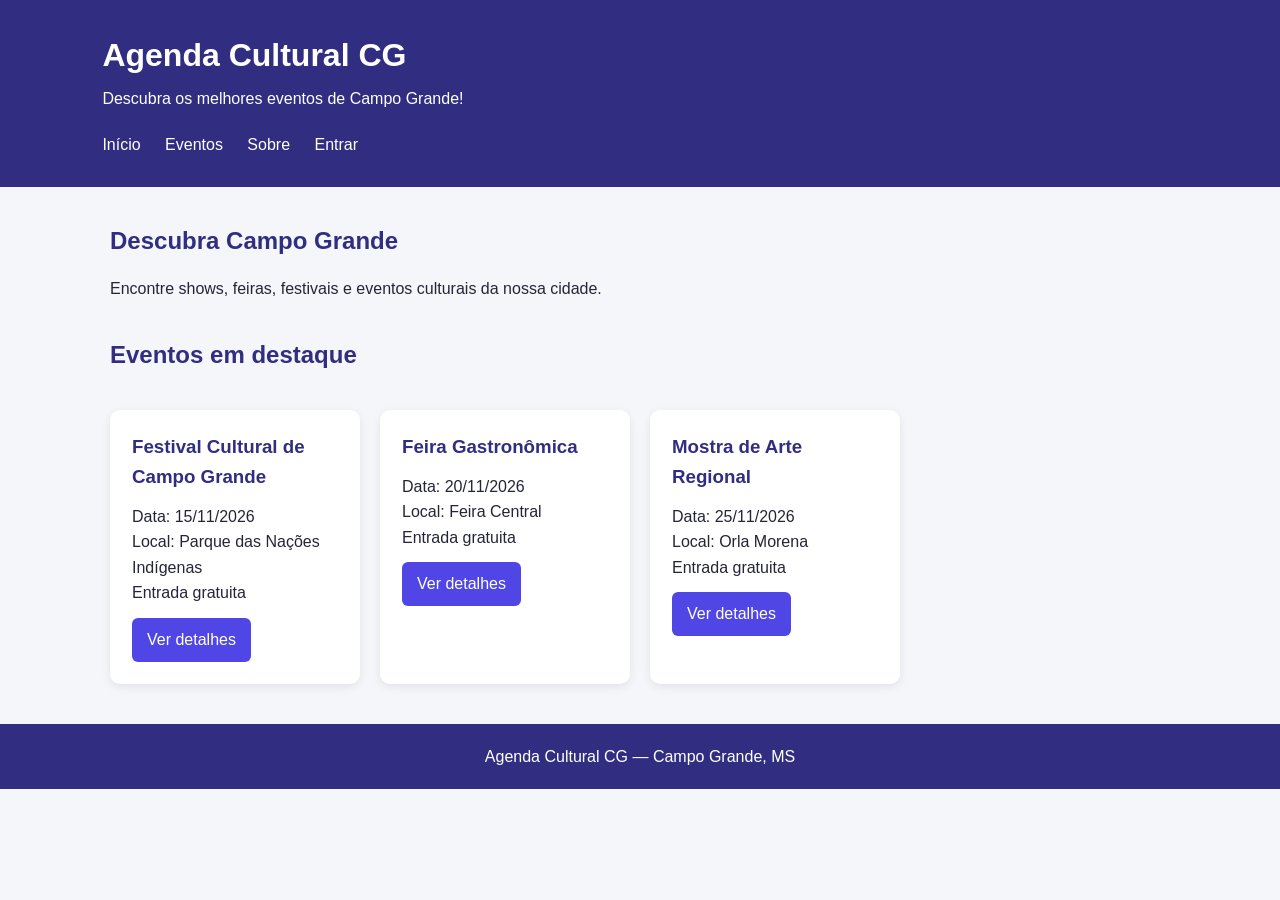
==== index.html @ d3bd5c65 "Cria página inicial da Agenda Cultural CG" ====
<!DOCTYPE html>
<html lang="pt-BR">
<head>
    <meta charset="UTF-8">
    <meta name="viewport" content="width=device-width, initial-scale=1.0">
    <title>Agenda Cultural CG</title>
    <link rel="stylesheet" href="css/style.css">
</head>
<body>

    <header>
        <h1>Agenda Cultural CG</h1>
        <p>Descubra os melhores eventos de Campo Grande!</p>

        <nav>
            <a href="index.html">Início</a>
            <a href="#eventos">Eventos</a>
            <a href="#sobre">Sobre</a>
            <a href="login.html">Entrar</a>
        </nav>
    </header>

    <main>
        <section id="sobre">
            <h2>Descubra Campo Grande</h2>
            <p>Encontre shows, feiras, festivais e eventos culturais da nossa cidade.</p>
        </section>

        <section id="eventos">
            <h2>Eventos em destaque</h2>

            <article>
                <h3>Festival Cultural de Campo Grande</h3>
                <p>Data: 15/11/2026</p>
                <p>Local: Parque das Nações Indígenas</p>
                <p>Entrada gratuita</p>
                <a href="detalhes-evento.html">Ver detalhes</a>
            </article>

            <article>
                <h3>Feira Gastronômica</h3>
                <p>Data: 20/11/2026</p>
                <p>Local: Feira Central</p>
                <p>Entrada gratuita</p>
                <a href="detalhes-evento.html">Ver detalhes</a>
            </article>

            <article>
                <h3>Mostra de Arte Regional</h3>
                <p>Data: 25/11/2026</p>
                <p>Local: Orla Morena</p>
                <p>Entrada gratuita</p>
                <a href="detalhes-evento.html">Ver detalhes</a>
            </article>
        </section>
    </main>

    <footer>
        <p>Agenda Cultural CG — Campo Grande, MS</p>
    </footer>

</body>
</html>
---- css/style.css ----
* {
    margin: 0;
    padding: 0;
    box-sizing: border-box;
}

body {
    font-family: Arial, sans-serif;
    background-color: #f4f6f9;
    color: #252538;
    line-height: 1.6;
}

header {
    background-color: #312e81;
    color: white;
    padding: 30px 8%;
}

header h1 {
    font-size: 32px;
    margin-bottom: 5px;
}

header nav {
    margin-top: 20px;
}

header nav a {
    color: white;
    text-decoration: none;
    margin-right: 20px;
}

header nav a:hover {
    color: #c4b5fd;
}

main {
    max-width: 1100px;
    margin: 35px auto;
    padding: 0 20px;
}

section {
    margin-bottom: 35px;
}

h2 {
    margin-bottom: 15px;
    color: #312e81;
}

#eventos {
    display: grid;
    grid-template-columns: repeat(auto-fit, minmax(250px, 1fr));
    gap: 20px;
}

#eventos h2 {
    grid-column: 1 / -1;
}

article {
    background-color: white;
    padding: 22px;
    border-radius: 10px;
    box-shadow: 0 3px 10px rgba(0, 0, 0, 0.08);
}

article h3 {
    color: #312e81;
    margin-bottom: 12px;
}

article a {
    display: inline-block;
    margin-top: 12px;
    padding: 9px 15px;
    background-color: #4f46e5;
    color: white;
    text-decoration: none;
    border-radius: 6px;
}

article a:hover {
    background-color: #3730a3;
}

footer {
    background-color: #312e81;
    color: white;
    text-align: center;
    padding: 20px;
    margin-top: 40px;
}
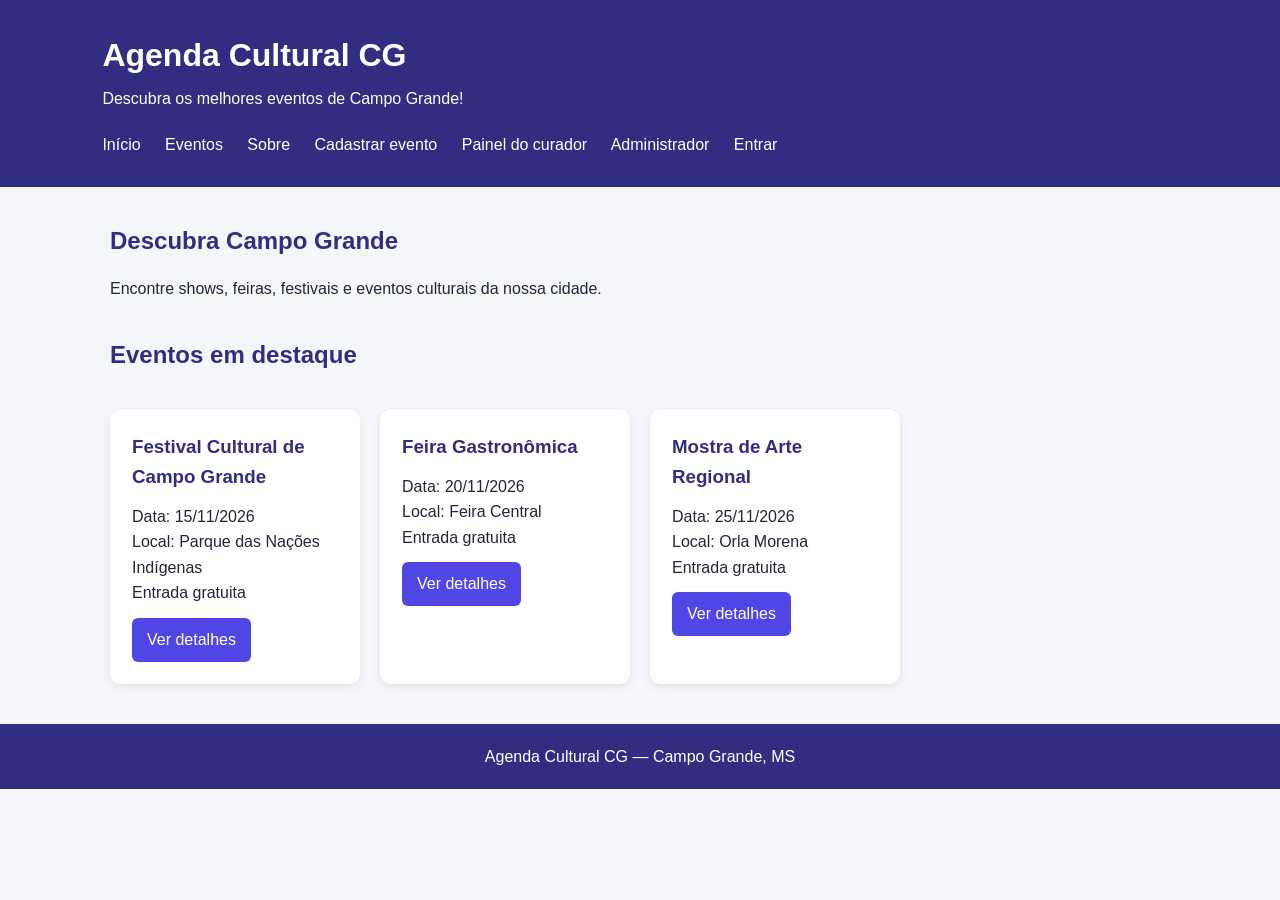
==== commit 04e53dd1: "Cria as telas principais da Agenda Cultural CG" ====
--- a/index.html
+++ b/index.html
@@ -14,8 +14,11 @@
 
         <nav>
             <a href="index.html">Início</a>
-            <a href="#eventos">Eventos</a>
+            <a href="eventos.html">Eventos</a>
             <a href="#sobre">Sobre</a>
+            <a href="cadastro-evento.html">Cadastrar evento</a>
+            <a href="curador.html">Painel do curador</a>
+            <a href="admin.html">Administrador</a>
             <a href="login.html">Entrar</a>
         </nav>
     </header>
@@ -23,7 +26,10 @@
     <main>
         <section id="sobre">
             <h2>Descubra Campo Grande</h2>
-            <p>Encontre shows, feiras, festivais e eventos culturais da nossa cidade.</p>
+            <p>
+                Encontre shows, feiras, festivais e eventos culturais
+                da nossa cidade.
+            </p>
         </section>
 
         <section id="eventos">
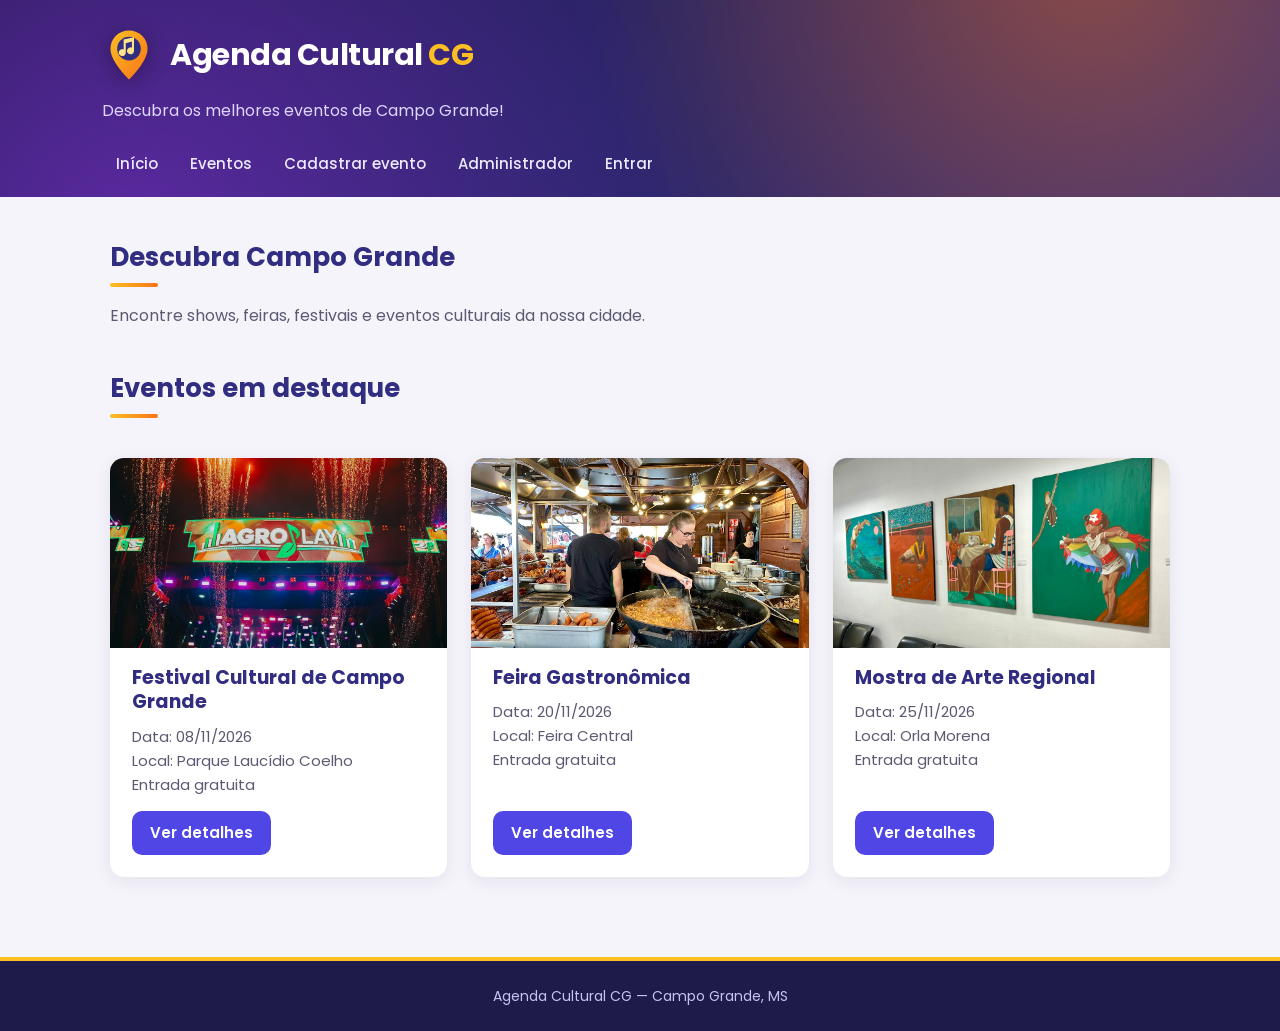
==== commit ceaee2cf: "feat: implementação de cadastro para usiuários comuns e style: mudança de imagens dos eventos, realo" ====
--- a/index.html
+++ b/index.html
@@ -4,27 +4,32 @@
     <meta charset="UTF-8">
     <meta name="viewport" content="width=device-width, initial-scale=1.0">
     <title>Agenda Cultural CG</title>
+    <link rel="preconnect" href="https://fonts.googleapis.com">
+    <link rel="preconnect" href="https://fonts.gstatic.com" crossorigin>
+    <link href="https://fonts.googleapis.com/css2?family=Poppins:wght@400;500;600;700&display=swap" rel="stylesheet">
     <link rel="stylesheet" href="css/style.css">
+    <link rel="icon" href="img/logo.svg" type="image/svg+xml">
 </head>
 <body>
 
     <header>
-        <h1>Agenda Cultural CG</h1>
+        <a href="index.html" class="marca">
+            <img src="img/logo.svg" alt="" class="logo">
+            <h1>Agenda Cultural <span>CG</span></h1>
+        </a>
         <p>Descubra os melhores eventos de Campo Grande!</p>
 
         <nav>
             <a href="index.html">Início</a>
             <a href="eventos.html">Eventos</a>
-            <a href="#sobre">Sobre</a>
             <a href="cadastro-evento.html">Cadastrar evento</a>
-            <a href="curador.html">Painel do curador</a>
-            <a href="admin.html">Administrador</a>
+            <a href="login-admin.html">Administrador</a>
             <a href="login.html">Entrar</a>
         </nav>
     </header>
 
     <main>
-        <section id="sobre">
+        <section>
             <h2>Descubra Campo Grande</h2>
             <p>
                 Encontre shows, feiras, festivais e eventos culturais
@@ -36,14 +41,16 @@
             <h2>Eventos em destaque</h2>
 
             <article>
+                <img src="img/festival.jpg" alt="Show com fogos de artifício no palco do festival" class="capa">
                 <h3>Festival Cultural de Campo Grande</h3>
-                <p>Data: 15/11/2026</p>
-                <p>Local: Parque das Nações Indígenas</p>
+                <p>Data: 08/11/2026</p>
+                <p>Local: Parque Laucídio Coelho</p>
                 <p>Entrada gratuita</p>
                 <a href="detalhes-evento.html">Ver detalhes</a>
             </article>
 
             <article>
+                <img src="img/gastronomia.jpg" alt="Barraca de comida em feira gastronômica" class="capa">
                 <h3>Feira Gastronômica</h3>
                 <p>Data: 20/11/2026</p>
                 <p>Local: Feira Central</p>
@@ -52,6 +59,7 @@
             </article>
 
             <article>
+                <img src="img/arte.jpg" alt="Quadros da mostra de arte regional" class="capa">
                 <h3>Mostra de Arte Regional</h3>
                 <p>Data: 25/11/2026</p>
                 <p>Local: Orla Morena</p>
@@ -65,5 +73,6 @@
         <p>Agenda Cultural CG — Campo Grande, MS</p>
     </footer>
 
+    <script src="js/sessao.js"></script>
 </body>
 </html>
--- a/css/style.css
+++ b/css/style.css
@@ -1,96 +1,620 @@
+/* ==========================================================
+   Agenda Cultural CG — folha de estilos
+   ========================================================== */
+
+:root {
+    --roxo-escuro: #1e1b4b;
+    --roxo: #312e81;
+    --indigo: #4f46e5;
+    --indigo-escuro: #3730a3;
+    --lilas: #c4b5fd;
+    --amarelo: #fbbf24;
+    --laranja: #f97316;
+    --verde: #16a34a;
+    --vermelho: #dc2626;
+
+    --fundo: #f5f4fb;
+    --superficie: #ffffff;
+    --texto: #1f1d36;
+    --texto-suave: #5b5a72;
+    --borda: #e2e0f0;
+
+    --raio: 14px;
+    --sombra: 0 4px 18px rgba(30, 27, 75, 0.08);
+    --sombra-forte: 0 14px 34px rgba(30, 27, 75, 0.16);
+}
+
 * {
     margin: 0;
     padding: 0;
     box-sizing: border-box;
 }
 
+[hidden] {
+    display: none !important;
+}
+
 body {
-    font-family: Arial, sans-serif;
-    background-color: #f4f6f9;
-    color: #252538;
+    font-family: "Poppins", Arial, sans-serif;
+    background-color: var(--fundo);
+    color: var(--texto);
     line-height: 1.6;
-}
+    min-height: 100vh;
+    display: flex;
+    flex-direction: column;
+}
+
+img {
+    max-width: 100%;
+    display: block;
+}
+
+/* ---------- Cabeçalho ---------- */
 
 header {
-    background-color: #312e81;
+    position: relative;
+    overflow: hidden;
+    background:
+        radial-gradient(circle at 85% -20%, rgba(249, 115, 22, 0.45), transparent 45%),
+        radial-gradient(circle at 10% 120%, rgba(147, 51, 234, 0.5), transparent 50%),
+        linear-gradient(135deg, var(--roxo-escuro), var(--roxo));
     color: white;
-    padding: 30px 8%;
+    padding: 28px 8% 0;
+}
+
+.marca {
+    display: inline-flex;
+    align-items: center;
+    gap: 14px;
+    color: inherit;
+    text-decoration: none;
+}
+
+.logo {
+    width: 54px;
+    height: 54px;
+    filter: drop-shadow(0 4px 10px rgba(0, 0, 0, 0.3));
+    transition: transform 0.3s ease;
+}
+
+.marca:hover .logo {
+    transform: rotate(-8deg) scale(1.06);
 }
 
 header h1 {
-    font-size: 32px;
-    margin-bottom: 5px;
+    font-size: 30px;
+    font-weight: 700;
+    letter-spacing: -0.5px;
+    line-height: 1.1;
+}
+
+header h1 span {
+    color: var(--amarelo);
+}
+
+header > p {
+    margin-top: 8px;
+    color: #ddd6fe;
+    font-size: 16px;
 }
 
 header nav {
-    margin-top: 20px;
+    display: flex;
+    flex-wrap: wrap;
+    gap: 4px;
+    margin-top: 22px;
+    padding-bottom: 14px;
 }
 
 header nav a {
+    color: #ede9fe;
+    text-decoration: none;
+    font-size: 15px;
+    font-weight: 500;
+    padding: 7px 14px;
+    border-radius: 999px;
+    transition: background-color 0.2s, color 0.2s;
+}
+
+header nav a:hover,
+header nav a:focus-visible {
+    background-color: rgba(255, 255, 255, 0.14);
+    color: white;
+}
+
+/* ---------- Conteúdo ---------- */
+
+main {
+    flex: 1;
+    width: 100%;
+    max-width: 1100px;
+    margin: 40px auto;
+    padding: 0 20px;
+}
+
+section {
+    margin-bottom: 40px;
+}
+
+h2 {
+    position: relative;
+    margin-bottom: 16px;
+    padding-bottom: 8px;
+    color: var(--roxo);
+    font-size: 26px;
+    font-weight: 700;
+}
+
+h2::after {
+    content: "";
+    position: absolute;
+    left: 0;
+    bottom: 0;
+    width: 48px;
+    height: 4px;
+    border-radius: 4px;
+    background: linear-gradient(90deg, var(--amarelo), var(--laranja));
+}
+
+h3 {
+    color: var(--roxo);
+    margin: 22px 0 10px;
+}
+
+section > p {
+    color: var(--texto-suave);
+    max-width: 700px;
+}
+
+/* ---------- Grade de eventos ---------- */
+
+#eventos,
+#lista-eventos,
+#lista-pendentes,
+.grade-eventos {
+    display: grid;
+    grid-template-columns: repeat(auto-fill, minmax(280px, 1fr));
+    gap: 24px;
+}
+
+#eventos > h2,
+#lista-eventos > h2,
+.grade-eventos > h2,
+#mensagem-vazia {
+    grid-column: 1 / -1;
+}
+
+#lista-eventos > h2,
+.grade-eventos > h2 {
+    margin-bottom: 0;
+}
+
+#mensagem-vazia {
+    text-align: center;
+    padding: 30px;
+    background: var(--superficie);
+    border: 2px dashed var(--borda);
+    border-radius: var(--raio);
+    color: var(--texto-suave);
+}
+
+/* ---------- Cartões ---------- */
+
+article {
+    display: flex;
+    flex-direction: column;
+    background-color: var(--superficie);
+    padding: 22px;
+    border-radius: var(--raio);
+    box-shadow: var(--sombra);
+    overflow: hidden;
+    transition: transform 0.25s ease, box-shadow 0.25s ease;
+}
+
+article:hover {
+    transform: translateY(-4px);
+    box-shadow: var(--sombra-forte);
+}
+
+article .capa {
+    width: calc(100% + 44px);
+    max-width: none;
+    margin: -22px -22px 18px;
+    aspect-ratio: 16 / 9;
+    object-fit: cover;
+    transition: transform 0.4s ease;
+}
+
+article:hover .capa {
+    transform: scale(1.03);
+}
+
+article h3 {
+    margin-top: 0;
+    margin-bottom: 10px;
+    font-size: 19px;
+    line-height: 1.3;
+}
+
+article p {
+    color: var(--texto-suave);
+    font-size: 15px;
+}
+
+article p strong {
+    color: var(--texto);
+}
+
+article > a {
+    align-self: flex-start;
+    margin-top: auto;
+}
+
+article > p:last-of-type {
+    margin-bottom: 14px;
+}
+
+/* ---------- Botões e links de ação ---------- */
+
+button,
+article > a,
+section > a {
+    display: inline-block;
+    font-family: inherit;
+    font-size: 15px;
+    font-weight: 600;
+    padding: 10px 18px;
+    border: none;
+    border-radius: 10px;
+    background-color: var(--indigo);
     color: white;
     text-decoration: none;
-    margin-right: 20px;
-}
-
-header nav a:hover {
-    color: #c4b5fd;
-}
-
-main {
-    max-width: 1100px;
-    margin: 35px auto;
-    padding: 0 20px;
-}
-
-section {
-    margin-bottom: 35px;
-}
-
-h2 {
-    margin-bottom: 15px;
-    color: #312e81;
-}
-
-#eventos {
+    cursor: pointer;
+    transition: background-color 0.2s, transform 0.15s, box-shadow 0.2s;
+}
+
+button:hover,
+article > a:hover,
+section > a:hover {
+    background-color: var(--indigo-escuro);
+    box-shadow: 0 6px 16px rgba(79, 70, 229, 0.3);
+}
+
+button:active {
+    transform: translateY(1px);
+}
+
+button:focus-visible,
+a:focus-visible,
+input:focus-visible,
+select:focus-visible,
+textarea:focus-visible {
+    outline: 3px solid var(--amarelo);
+    outline-offset: 2px;
+}
+
+button:disabled {
+    background-color: #c7c6d6;
+    box-shadow: none;
+    cursor: not-allowed;
+}
+
+section > a {
+    margin-top: 20px;
+    background-color: transparent;
+    color: var(--indigo);
+    border: 2px solid var(--indigo);
+}
+
+section > a:hover {
+    background-color: var(--indigo);
+    color: white;
+}
+
+section p a {
+    color: var(--indigo);
+    font-weight: 600;
+}
+
+/* ---------- Formulários ---------- */
+
+form {
+    background: var(--superficie);
+    padding: 28px;
+    margin-top: 20px;
+    border-radius: var(--raio);
+    box-shadow: var(--sombra);
+    max-width: 640px;
+}
+
+form br {
+    display: none;
+}
+
+form > div {
+    margin-bottom: 18px;
+}
+
+label {
+    display: block;
+    margin-bottom: 6px;
+    font-weight: 600;
+    font-size: 14px;
+    color: var(--roxo);
+}
+
+input,
+select,
+textarea {
+    width: 100%;
+    font-family: inherit;
+    font-size: 15px;
+    color: var(--texto);
+    padding: 11px 14px;
+    background-color: #faf9ff;
+    border: 1.5px solid var(--borda);
+    border-radius: 10px;
+    transition: border-color 0.2s, box-shadow 0.2s;
+}
+
+input:focus,
+select:focus,
+textarea:focus {
+    outline: none;
+    border-color: var(--indigo);
+    box-shadow: 0 0 0 4px rgba(79, 70, 229, 0.15);
+}
+
+textarea {
+    resize: vertical;
+}
+
+form button[type="submit"] {
+    width: 100%;
+    padding: 13px;
+    background: linear-gradient(135deg, var(--indigo), #7c3aed);
+}
+
+/* Formulários do painel admin (sem divs entre os campos) */
+#formCategoria input,
+#formCurador input {
+    margin-bottom: 16px;
+}
+
+#mensagem,
+.resultado {
+    margin-top: 14px;
+    font-weight: 500;
+    color: var(--verde);
+}
+
+/* ---------- Filtros ---------- */
+
+.filtros {
+    display: flex;
+    flex-wrap: wrap;
+    align-items: flex-end;
+    gap: 10px 14px;
+    margin-top: 20px;
+    padding: 20px;
+    background: var(--superficie);
+    border-radius: var(--raio);
+    box-shadow: var(--sombra);
+}
+
+.filtros label {
+    margin-bottom: 0;
+    align-self: center;
+}
+
+.filtros select,
+.filtros input {
+    width: auto;
+    min-width: 180px;
+}
+
+#botaoLimpar {
+    background-color: transparent;
+    color: var(--indigo);
+    box-shadow: inset 0 0 0 2px var(--indigo);
+}
+
+#botaoLimpar:hover {
+    background-color: #eef2ff;
+}
+
+/* ---------- Listas (admin) ---------- */
+
+#listaCategorias,
+#listaCuradores {
+    list-style: none;
+    margin-top: 18px;
+    max-width: 640px;
     display: grid;
-    grid-template-columns: repeat(auto-fit, minmax(250px, 1fr));
-    gap: 20px;
-}
-
-#eventos h2 {
-    grid-column: 1 / -1;
-}
-
-article {
-    background-color: white;
-    padding: 22px;
+    gap: 10px;
+}
+
+#listaCategorias li,
+#listaCuradores li {
+    display: flex;
+    justify-content: space-between;
+    align-items: center;
+    gap: 12px;
+    padding: 12px 16px;
+    background: var(--superficie);
+    border-left: 4px solid var(--amarelo);
     border-radius: 10px;
-    box-shadow: 0 3px 10px rgba(0, 0, 0, 0.08);
-}
-
-article h3 {
-    color: #312e81;
-    margin-bottom: 12px;
-}
-
-article a {
+    box-shadow: var(--sombra);
+}
+
+button.remover {
+    padding: 6px 12px;
+    font-size: 13px;
+    background-color: #fee2e2;
+    color: var(--vermelho);
+}
+
+button.remover:hover {
+    background-color: var(--vermelho);
+    color: white;
+    box-shadow: none;
+}
+
+/* ---------- Painel do curador ---------- */
+
+.status {
     display: inline-block;
-    margin-top: 12px;
-    padding: 9px 15px;
-    background-color: #4f46e5;
+    padding: 2px 10px;
+    border-radius: 999px;
+    font-size: 13px;
+    font-weight: 600;
+    background-color: #fef3c7;
+    color: #92400e;
+}
+
+.acoes {
+    display: flex;
+    flex-wrap: wrap;
+    gap: 10px;
+    margin-top: 16px;
+}
+
+.acoes button:first-child {
+    background-color: var(--verde);
+}
+
+.acoes button:first-child:hover {
+    background-color: #15803d;
+}
+
+.acoes button:last-child {
+    background-color: transparent;
+    color: var(--vermelho);
+    box-shadow: inset 0 0 0 2px var(--vermelho);
+}
+
+.acoes button:last-child:hover {
+    background-color: var(--vermelho);
     color: white;
+}
+
+.acoes button:disabled {
+    background-color: #e5e7eb;
+    color: #9ca3af;
+    box-shadow: none;
+}
+
+.campo-reprovacao {
+    margin-top: 16px;
+    padding: 14px;
+    background: #fef2f2;
+    border-radius: 10px;
+}
+
+.campo-reprovacao textarea {
+    margin-bottom: 10px;
+}
+
+.campo-reprovacao button {
+    margin: 4px 6px 0 0;
+}
+
+/* ---------- Página de detalhes ---------- */
+
+.banner {
+    width: 100%;
+    aspect-ratio: 21 / 9;
+    object-fit: cover;
+    border-radius: var(--raio);
+    box-shadow: var(--sombra-forte);
+    margin: 10px 0 24px;
+}
+
+/* ---------- Rodapé ---------- */
+
+footer {
+    background-color: var(--roxo-escuro);
+    color: #c7c3f0;
+    text-align: center;
+    padding: 24px;
+    font-size: 14px;
+    border-top: 4px solid var(--amarelo);
+}
+
+/* ---------- Responsivo ---------- */
+
+@media (max-width: 600px) {
+    header {
+        padding: 22px 16px 0;
+    }
+
+    header h1 {
+        font-size: 24px;
+    }
+
+    .logo {
+        width: 44px;
+        height: 44px;
+    }
+
+    main {
+        margin: 28px auto;
+        padding: 0 16px;
+    }
+
+    h2 {
+        font-size: 22px;
+    }
+
+    form {
+        padding: 20px;
+    }
+
+    .filtros select,
+    .filtros input,
+    .filtros button {
+        width: 100%;
+    }
+}
+
+/* ---------- Perfil do usuário logado ---------- */
+
+.perfil-usuario {
+    position: absolute;
+    top: 24px;
+    right: 8%;
+    display: flex;
+    align-items: center;
+    gap: 12px;
+}
+
+.foto-perfil {
+    width: 46px;
+    height: 46px;
+    border-radius: 50%;
+    object-fit: cover;
+    border: 2px solid rgba(255, 255, 255, 0.85);
+    background: white;
+}
+
+.perfil-usuario a {
+    color: #ede9fe;
+    font-size: 14px;
+    font-weight: 500;
     text-decoration: none;
-    border-radius: 6px;
-}
-
-article a:hover {
-    background-color: #3730a3;
-}
-
-footer {
-    background-color: #312e81;
+    padding: 6px 12px;
+    border-radius: 999px;
+}
+
+.perfil-usuario a:hover,
+.perfil-usuario a:focus-visible {
+    background-color: rgba(255, 255, 255, 0.14);
     color: white;
-    text-align: center;
-    padding: 20px;
-    margin-top: 40px;
-}+}
+
+@media (max-width: 600px) {
+    .perfil-usuario {
+        top: 16px;
+        right: 5%;
+    }
+}
